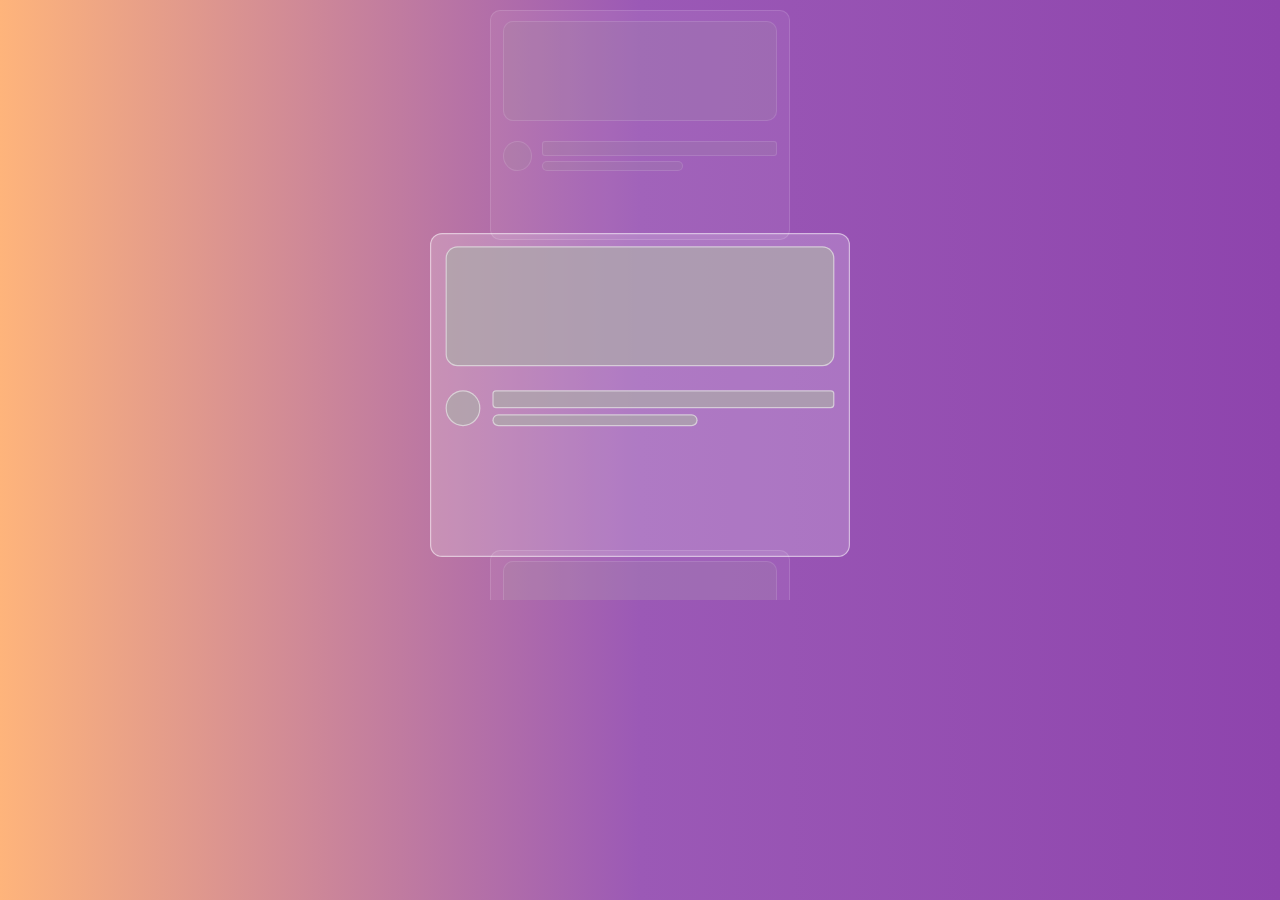
==== html/index.html @ 929a5c7c "feat: Card-Slider" ====
<!DOCTYPE html>
<html lang="en">
  <head>
    <meta charset="UTF-8" />
    <meta name="viewport" content="width=device-width, initial-scale=1.0" />
    <title>Task 1</title>
    <link rel="stylesheet" href="../css/style.css" />
  </head>
  <body>
    <div class="card-slider">
      <div class="card">
        <div class="card-image"></div>
        <div class="card-description">
          <div class="card-description-image"></div>
          <div style="display: flex; flex-direction: column;width: 100%;gap:5px;">
            <div class="card-title"></div>
            <div class="card-summary"></div>
          </div>
        </div>
      </div>
      <div class="card active">
        <div class="card-image"></div>
        <div class="card-description">
          <div class="card-description-image"></div>
          <div style="display: flex; flex-direction: column;width: 100%;gap:5px;">
            <div class="card-title"></div>
            <div class="card-summary"></div>
          </div>
        </div>
      </div>
      <div class="card">
        <div class="card-image"></div>
        <div class="card-description">
          <div class="card-description-image"></div>
          <div style="display: flex; flex-direction: column;width: 100%;gap:5px;">
            <div class="card-title"></div>
            <div class="card-summary"></div>
          </div>
        </div>
      </div>
      <div class="card">
        <div class="card-image"></div>
        <div class="card-description">
          <div class="card-description-image"></div>
          <div style="display: flex; flex-direction: column;width: 100%;gap:5px;">
            <div class="card-title"></div>
            <div class="card-summary"></div>
          </div>
        </div>
      </div>
      <div class="card">
        <div class="card-image"></div>
        <div class="card-description">
          <div class="card-description-image"></div>
          <div style="display: flex; flex-direction: column;width: 100%;gap:5px;">
            <div class="card-title"></div>
            <div class="card-summary"></div>
          </div>
        </div>
      </div>
      <div class="card">
        <div class="card-image"></div>
        <div class="card-description">
          <div class="card-description-image"></div>
          <div style="display: flex; flex-direction: column;width: 100%;gap:5px;">
            <div class="card-title"></div>
            <div class="card-summary"></div>
          </div>
        </div>
      </div>
      <div class="card">
        <div class="card-image"></div>
        <div class="card-description">
          <div class="card-description-image"></div>
          <div style="display: flex; flex-direction: column;width: 100%;gap:5px;">
            <div class="card-title"></div>
            <div class="card-summary"></div>
          </div>
        </div>
      </div>
      <div class="card">
        <div class="card-image"></div>
        <div class="card-description">
          <div class="card-description-image"></div>
          <div style="display: flex; flex-direction: column;width: 100%;gap:5px;">
            <div class="card-title"></div>
            <div class="card-summary"></div>
          </div>
        </div>
      </div>
      <div class="card">
        <div class="card-image"></div>
        <div class="card-description">
          <div class="card-description-image"></div>
          <div style="display: flex; flex-direction: column;width: 100%;gap:5px;">
            <div class="card-title"></div>
            <div class="card-summary"></div>
          </div>
        </div>
      </div>
      <div class="card">
        <div class="card-image"></div>
        <div class="card-description">
          <div class="card-description-image"></div>
          <div style="display: flex; flex-direction: column;width: 100%;gap:5px;">
            <div class="card-title"></div>
            <div class="card-summary"></div>
          </div>
        </div>
      </div>
      <div class="card">
        <div class="card-image"></div>
        <div class="card-description">
          <div class="card-description-image"></div>
          <div style="display: flex; flex-direction: column;width: 100%;gap:5px;">
            <div class="card-title"></div>
            <div class="card-summary"></div>
          </div>
        </div>
      </div>
     
    </div>
    <script src="../js/script.js"></script>
  </body>
</html>
---- css/style.css ----
* {
    box-sizing: border-box;
    padding: 0;
    margin: 0;
}

body {
    background: linear-gradient(to right,
            #feb47b,
            #9b59b6,
            #8e44ad);
}

.card-slider {
    height: 600px;
    padding: 10px 20px;
    overflow-y: auto;
    margin: 0 auto;
    display: flex;
    flex-direction: column;
    align-items: center;
    user-select: none;
}

.card {
    height: 230px;
    width: 300px;
    margin-bottom: 20px;
    flex-shrink: 0;
    background-color: rgba(255, 255, 255, 0.2);
    border: 1px solid rgba(255, 255, 255, 0.5);
    transition: transform 0.3s ease, height 0.3s ease;
    border-radius: 10px;
    opacity: 0.3;
    padding: 10px 12px;
}

.card.active {
    transform: scale(1.2);
    height: 270px;
    width: 350px;
    opacity: 1;
    line-height: 150px;
}

.card-image {
    background-color: rgba(172, 170, 170, 0.7);
    border: 1px solid rgba(255, 255, 255, 0.5);
    height: 100px;
    width: 100%;
    border-radius: 10px;
}

.card-description-image,
.card-title,
.card-summary {
    background-color: rgba(172, 170, 170, 0.7);
    border: 1px solid rgba(255, 255, 255, 0.5);
}

.card-description {
    display: flex;
    gap: 10px;
    margin-top: 20px;
    width: 100%;
}

.card-description .card-description-image {
    height: 30px;
    width: 33px;
    border-radius: 50%;
}

.card-description .card-title {
    width: 100%;
    height: 15px;
    border-radius: 3px;
}

.card-description .card-summary {
    width: 60%;
    height: 10px;
    border-radius: 10px;
}
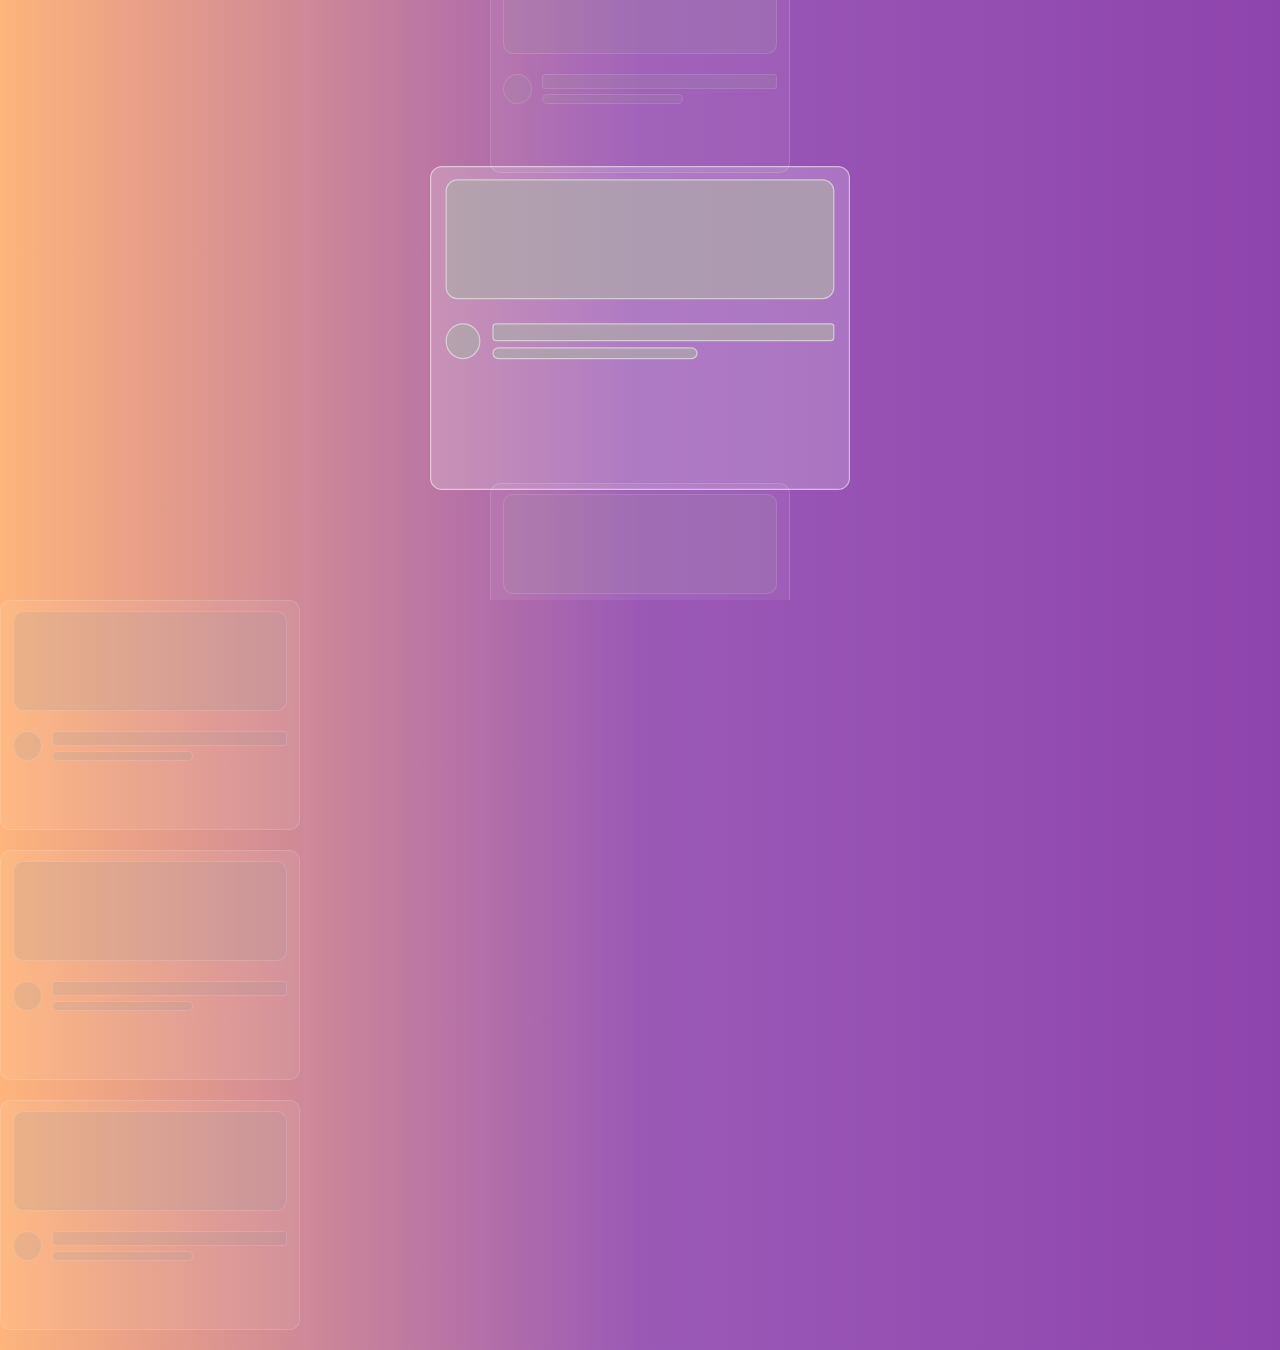
==== commit 37492d7e: "Feat: infinite scrolling" ====
--- a/html/index.html
+++ b/html/index.html
@@ -12,7 +12,9 @@
         <div class="card-image"></div>
         <div class="card-description">
           <div class="card-description-image"></div>
-          <div style="display: flex; flex-direction: column;width: 100%;gap:5px;">
+          <div
+            style="display: flex; flex-direction: column; width: 100%; gap: 5px"
+          >
             <div class="card-title"></div>
             <div class="card-summary"></div>
           </div>
@@ -22,7 +24,20 @@
         <div class="card-image"></div>
         <div class="card-description">
           <div class="card-description-image"></div>
-          <div style="display: flex; flex-direction: column;width: 100%;gap:5px;">
+          <div
+            style="display: flex; flex-direction: column; width: 100%; gap: 5px"
+          >
+            <div class="card-title"></div>
+            <div class="card-summary"></div>
+          </div>
+        </div>
+      </div>
+        <div class="card-image"></div>
+        <div class="card-description">
+          <div class="card-description-image"></div>
+          <div
+            style="display: flex; flex-direction: column; width: 100%; gap: 5px"
+          >
             <div class="card-title"></div>
             <div class="card-summary"></div>
           </div>
@@ -32,7 +47,9 @@
         <div class="card-image"></div>
         <div class="card-description">
           <div class="card-description-image"></div>
-          <div style="display: flex; flex-direction: column;width: 100%;gap:5px;">
+          <div
+            style="display: flex; flex-direction: column; width: 100%; gap: 5px"
+          >
             <div class="card-title"></div>
             <div class="card-summary"></div>
           </div>
@@ -42,7 +59,9 @@
         <div class="card-image"></div>
         <div class="card-description">
           <div class="card-description-image"></div>
-          <div style="display: flex; flex-direction: column;width: 100%;gap:5px;">
+          <div
+            style="display: flex; flex-direction: column; width: 100%; gap: 5px"
+          >
             <div class="card-title"></div>
             <div class="card-summary"></div>
           </div>
@@ -52,73 +71,14 @@
         <div class="card-image"></div>
         <div class="card-description">
           <div class="card-description-image"></div>
-          <div style="display: flex; flex-direction: column;width: 100%;gap:5px;">
+          <div
+            style="display: flex; flex-direction: column; width: 100%; gap: 5px"
+          >
             <div class="card-title"></div>
             <div class="card-summary"></div>
           </div>
         </div>
       </div>
-      <div class="card">
-        <div class="card-image"></div>
-        <div class="card-description">
-          <div class="card-description-image"></div>
-          <div style="display: flex; flex-direction: column;width: 100%;gap:5px;">
-            <div class="card-title"></div>
-            <div class="card-summary"></div>
-          </div>
-        </div>
-      </div>
-      <div class="card">
-        <div class="card-image"></div>
-        <div class="card-description">
-          <div class="card-description-image"></div>
-          <div style="display: flex; flex-direction: column;width: 100%;gap:5px;">
-            <div class="card-title"></div>
-            <div class="card-summary"></div>
-          </div>
-        </div>
-      </div>
-      <div class="card">
-        <div class="card-image"></div>
-        <div class="card-description">
-          <div class="card-description-image"></div>
-          <div style="display: flex; flex-direction: column;width: 100%;gap:5px;">
-            <div class="card-title"></div>
-            <div class="card-summary"></div>
-          </div>
-        </div>
-      </div>
-      <div class="card">
-        <div class="card-image"></div>
-        <div class="card-description">
-          <div class="card-description-image"></div>
-          <div style="display: flex; flex-direction: column;width: 100%;gap:5px;">
-            <div class="card-title"></div>
-            <div class="card-summary"></div>
-          </div>
-        </div>
-      </div>
-      <div class="card">
-        <div class="card-image"></div>
-        <div class="card-description">
-          <div class="card-description-image"></div>
-          <div style="display: flex; flex-direction: column;width: 100%;gap:5px;">
-            <div class="card-title"></div>
-            <div class="card-summary"></div>
-          </div>
-        </div>
-      </div>
-      <div class="card">
-        <div class="card-image"></div>
-        <div class="card-description">
-          <div class="card-description-image"></div>
-          <div style="display: flex; flex-direction: column;width: 100%;gap:5px;">
-            <div class="card-title"></div>
-            <div class="card-summary"></div>
-          </div>
-        </div>
-      </div>
-     
     </div>
     <script src="../js/script.js"></script>
   </body>
--- a/css/style.css
+++ b/css/style.css
@@ -20,6 +20,12 @@
     flex-direction: column;
     align-items: center;
     user-select: none;
+    scrollbar-width: none;
+    -ms-overflow-style: none;
+}
+
+.card-slider::-webkit-scrollbar {
+    display: none;
 }
 
 .card {
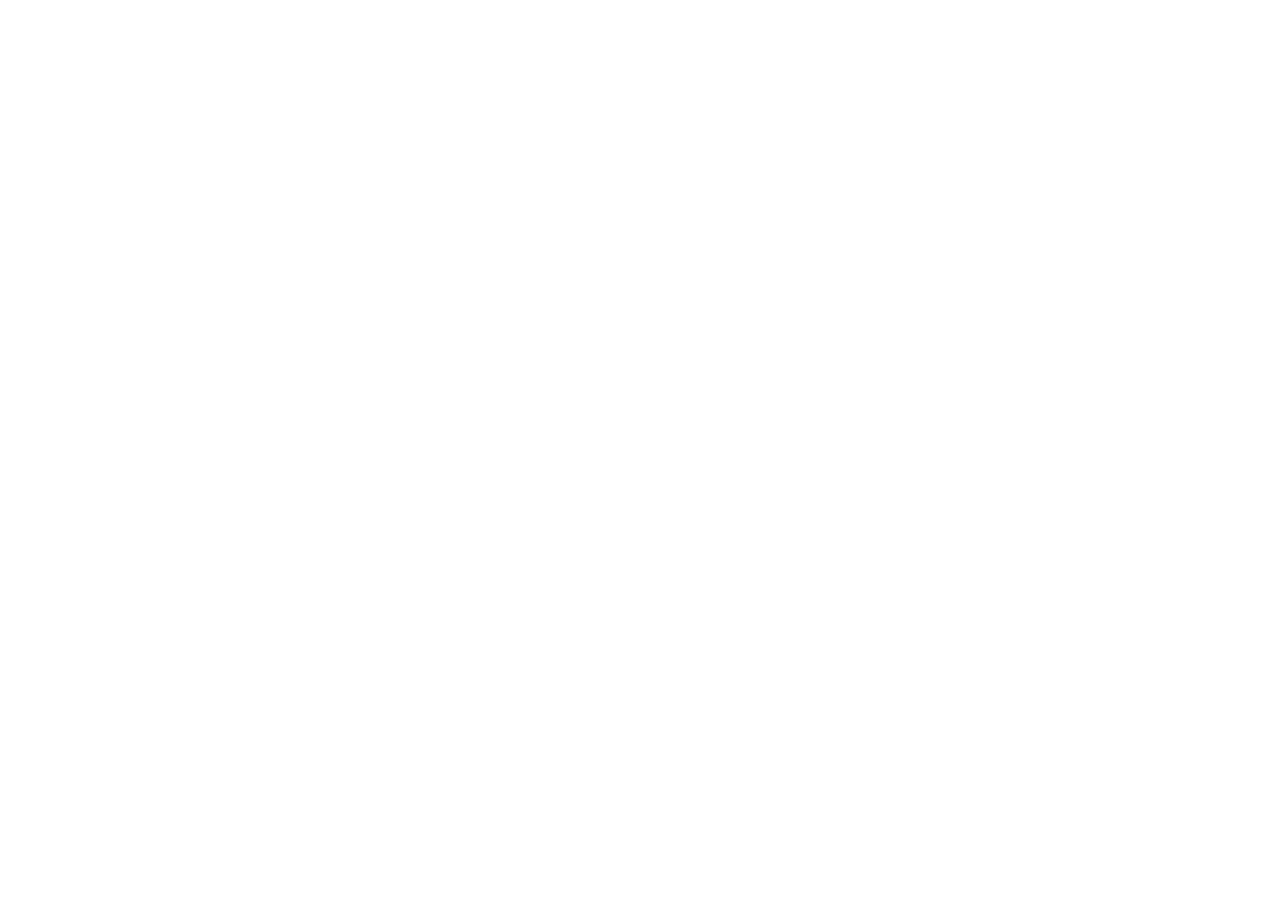
==== commit c9c99ad5: "fix: fix path for netlify deploy" ====
--- a/html/index.html
+++ b/html/index.html
@@ -4,7 +4,7 @@
     <meta charset="UTF-8" />
     <meta name="viewport" content="width=device-width, initial-scale=1.0" />
     <title>Task 1</title>
-    <link rel="stylesheet" href="../css/style.css" />
+    <link rel="stylesheet" href="./index.css" />
   </head>
   <body>
     <div class="card-slider">
@@ -80,6 +80,6 @@
         </div>
       </div>
     </div>
-    <script src="../js/script.js"></script>
+    <script src="./index.js"></script>
   </body>
 </html>
